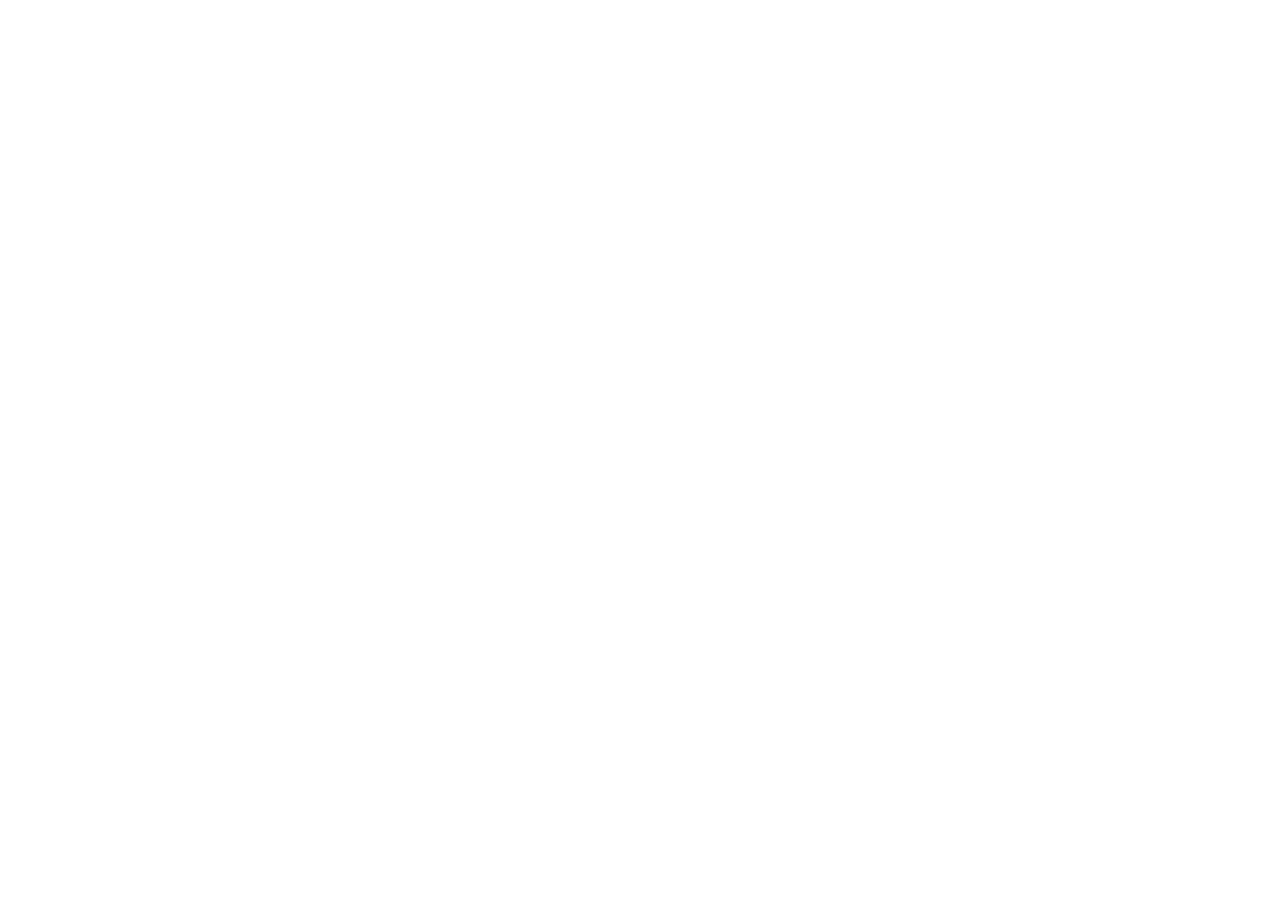
==== checkout.html @ 5d28c281 "first_try(without responsive and login)" ====
<!DOCTYPE html>
<html lang="en">
  <head>
    <meta charset="UTF-8" />
    <meta name="viewport" content="width=device-width, initial-scale=1.0" />

    <!--=============== FLATICON ===============-->
    <link rel="stylesheet" href="" />

    <!--=============== SWIPER CSS ===============-->
    <link rel="stylesheet" href="" />

    <!--=============== CSS ===============-->
    <link rel="stylesheet" href="" />

    <title>Ecommerce Website</title>
  </head>
  <body>
    <!--=============== HEADER ===============-->
    <header class="header"></header>

    <!--=============== MAIN ===============-->
    <main class="main">
      <!--=============== BREADCRUMB ===============-->
      <section class="breadcrumb"></section>

      <!--=============== CHECKOUT ===============-->
      <section class="checkout"></section>

      <!--=============== NEWSLETTER ===============-->
      <section class="newsletter"></section>
    </main>

    <!--=============== FOOTER ===============-->
    <footer class="footer"></footer>

    <!--=============== SWIPER JS ===============-->
    <script src=""></script>

    <!--=============== MAIN JS ===============-->
    <script src=""></script>
  </body>
</html>
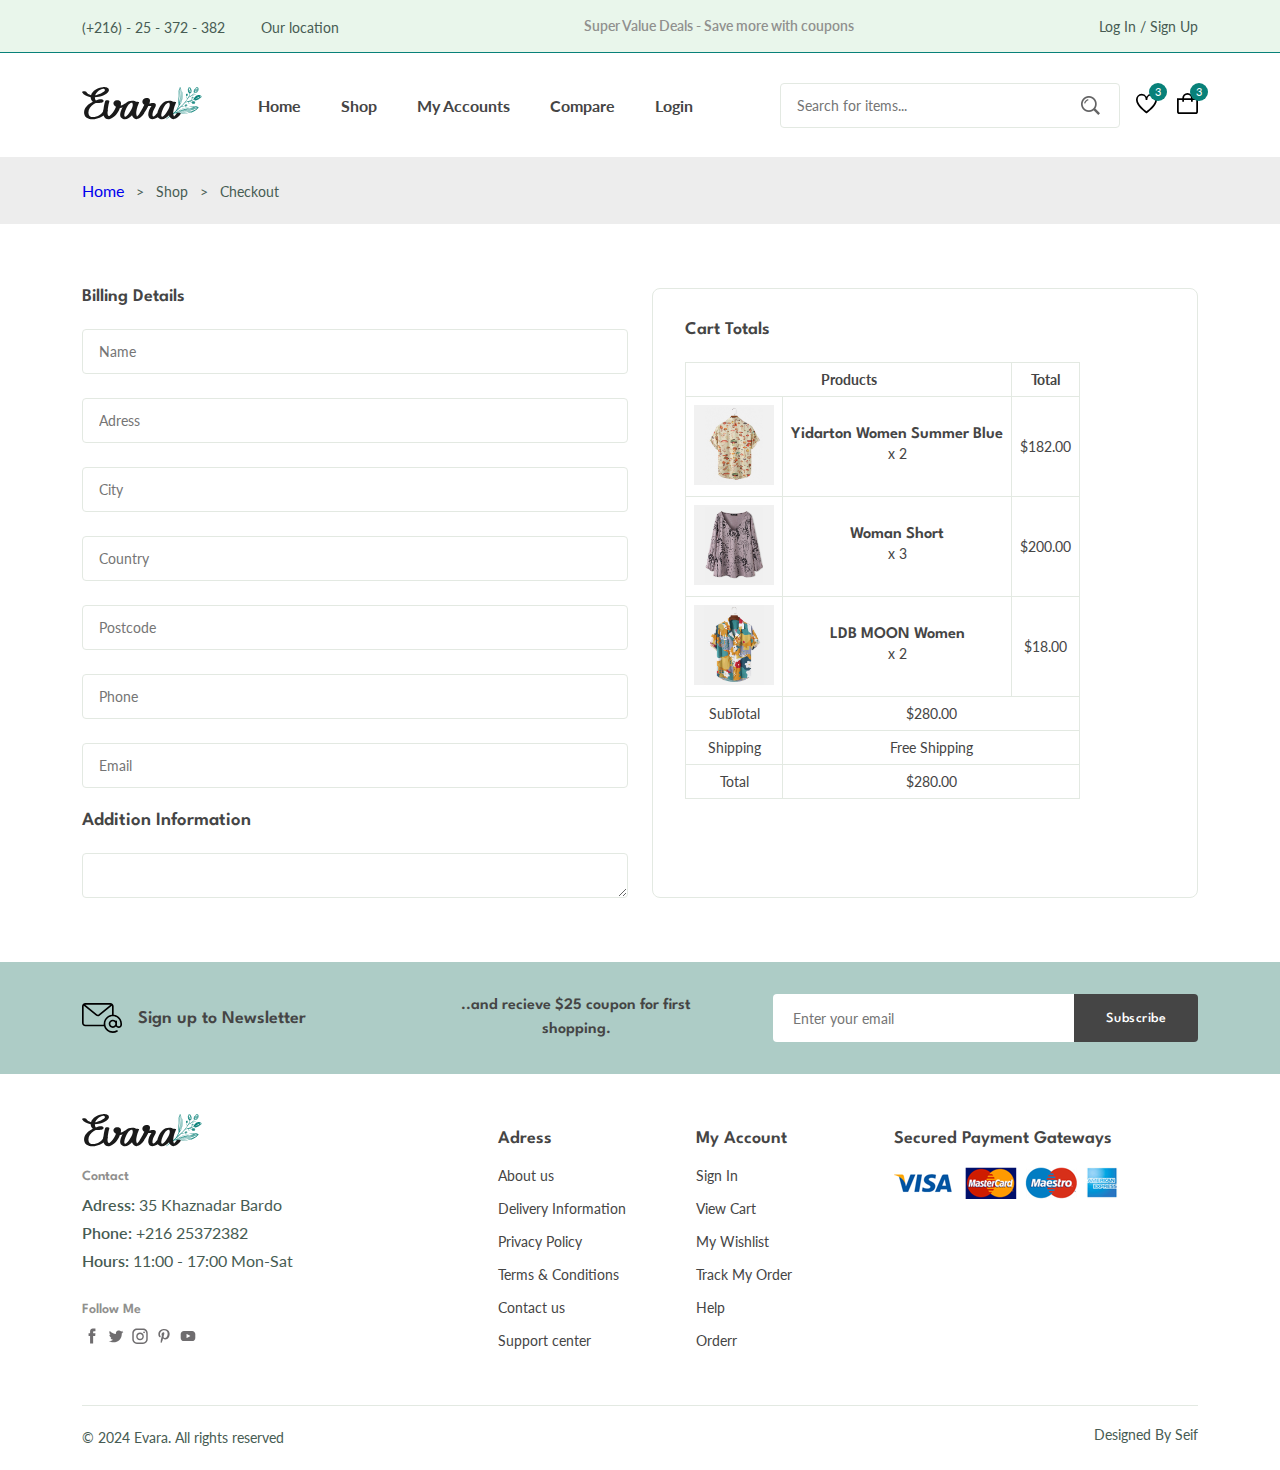
==== commit a98f9d41: "second commit" ====
--- a/checkout.html
+++ b/checkout.html
@@ -5,39 +5,338 @@
     <meta name="viewport" content="width=device-width, initial-scale=1.0" />
 
     <!--=============== FLATICON ===============-->
-    <link rel="stylesheet" href="" />
+    <link rel='stylesheet' href='https://cdn-uicons.flaticon.com/2.6.0/uicons-bold-straight/css/uicons-bold-straight.css'>
 
     <!--=============== SWIPER CSS ===============-->
-    <link rel="stylesheet" href="" />
-
-    <!--=============== CSS ===============-->
-    <link rel="stylesheet" href="" />
+    <link
+      rel="stylesheet"
+      href="https://cdn.jsdelivr.net/npm/swiper@11/swiper-bundle.min.css"
+    />
+
+
+   <!--=============== CSS ===============-->
+   <link rel="stylesheet" href="assets/css/styles.css" />
 
     <title>Ecommerce Website</title>
   </head>
   <body>
     <!--=============== HEADER ===============-->
-    <header class="header"></header>
+    <header class="header">
+      <div class="header__top">
+        <div class="header__container container">
+          <div class="header__contact">
+            <span>(+216) - 25 - 372 - 382 </span>
+            
+            <span> Our location </span>
+          </div>
+          <p class="header__alert-news">
+            Super Value Deals - Save more with coupons
+
+          </p>
+
+          <a href="login-register.html" class="header__top-action">
+            Log In / Sign Up
+          </a>
+        </div>
+      </div>
+
+      <nav class="nav container">
+        <a href="index.html" class="nav__logo">
+          <img src="assets/img/logo.svg" alt="" class="nav__logo-img">
+        </a>
+
+        <div class="nav__menu" id="nav-menu">
+          <ul class="nav__list">
+            <li class="nav__item">
+              <a href="index.html" class="nav__link">Home</a>
+            </li>
+
+            <li class="nav__item">
+              <a href="shop.html" class="nav__link">Shop</a>
+            </li>
+
+            <li class="nav__item">
+              <a href="accounts.html" class="nav__link">My Accounts</a>
+            </li>
+
+            <li class="nav__item">
+              <a href="compare.html" class="nav__link">Compare</a>
+            </li>
+
+            <li class="nav__item">
+              <a href="login-register.html" class="nav__link">Login</a>
+            </li>
+          </ul>
+
+          <div class="header__search">
+            <input type="text"  placeholder="Search for items..."  
+            class="form__input"
+            />
+
+            <button class="search__btn">
+              <img src="assets/img/search.png" alt="">
+
+            </button>
+          </div>
+        </div>
+
+        <div class="header__user-actions">
+          <a href="wishlist.html" class="header__action-btn">
+            <img src="assets/img/icon-heart.svg" alt="">
+            <span class="count">3</span>
+          </a>
+
+          <a href="wishlist.html" class="header__action-btn">
+            <img src="assets/img/icon-cart.svg" alt="">
+            <span class="count">3</span>
+          </a>
+        </div>
+      </nav>
+    </header>
 
     <!--=============== MAIN ===============-->
     <main class="main">
       <!--=============== BREADCRUMB ===============-->
-      <section class="breadcrumb"></section>
+      <section class="breadcrumb">
+        <ul class="breadcrumb__list flex container">
+          <li><a href="index.html" class="breadcrumb__list">Home</a></li>
+          <li><span class="breadcrumb__link">></span></li>
+          <li><span class="breadcrumb__link">Shop</span></li>
+          <li><span class="breadcrumb__link">></span></li>
+          <li><span class="breadcrumb__link">Checkout</span></li>
+        </ul>
+      </section>
 
       <!--=============== CHECKOUT ===============-->
-      <section class="checkout"></section>
+      <section class="checkout section--lg">
+        <div class="checkout__container container grid">
+          <div class="checkout__group">
+            <h3 class="section__title">Billing Details</h3>
+
+            <form action="" class="form grid">
+             <input type="text" placeholder="Name" class="form__input">
+
+             <input type="text" placeholder="Adress" class="form__input">
+
+             <input type="text" placeholder="City"class="form__input">
+
+             <input type="text" placeholder="Country"class="form__input">
+             
+             <input type="text" placeholder="Postcode"class="form__input">
+
+             <input type="text" placeholder="Phone" class="form__input">
+
+             <input type="email" placeholder="Email" class="form__input">
+
+             <h3 class="checkout__titlke">Addition Information</h3>
+
+             <textarea name="" placeholder="Order note" id="" cols="30"
+              rows="10" class="form__input textarea">
+             </textarea>
+            </form>
+          </div>
+
+          <div class="checkout__group">
+            <h3 class="section__title">Cart Totals</h3>
+
+            <table class="order__table">
+              <tr>
+                <th colspan="2">Products</th>
+                <th>Total</th>
+              </tr>
+
+              <tr>
+                <td><img src="assets/img/product-1-2.jpg" 
+                  alt="" 
+                  class="order__img" />
+                </td>
+
+                <td>
+                  <h3 class="table__title">Yidarton Women Summer Blue</h3>
+                    <p class="table__quantity">x 2</p>
+                 
+                </td>
+
+                <td><span class="table__price">$182.00</span></td>
+              </tr>
+
+              <tr>
+                <td><img src="assets/img/product-7-1.jpg" 
+                  alt="" 
+                  class="order__img" />
+                </td>
+
+                <td>
+                  <h3 class="table__title">Woman Short</h3>
+                    <p class="table__quantity">x 3</p>
+                 
+                </td>
+
+                <td><span class="table__price">$200.00</span></td>
+              </tr>
+
+              <tr>
+                <td><img src="assets/img/product-2-1.jpg" 
+                  alt="" 
+                  class="order__img" />
+                </td>
+
+                <td>
+                  <h3 class="table__title">LDB MOON Women</h3>
+                    <p class="table__quantity">x 2</p>
+                 
+                </td>
+
+                <td><span class="table__price">$18.00</span></td>
+              </tr>
+              <tr>
+               <td> <span class="order__subtitle">SubTotal</span></td>
+                <td colspan="2"><span class="table__price">$280.00</span></td>
+              </tr>
+             
+              <tr>
+                <td><span class="order__subtitle">Shipping</span></td>
+                <td colspan="2"><span class="table__price">Free Shipping</span></td>
+              </tr>
+
+              <tr>
+                <td><span class="order__subtitle">Total</span></td>
+                <td colspan="2"><span class="order__grand-total">$280.00</span></td>
+              </tr>
+
+            </table>
+          </div>
+        </div>
+
+      </section>
 
       <!--=============== NEWSLETTER ===============-->
-      <section class="newsletter"></section>
+      <section class="newsletter section ">
+        <div class="newsletter__container container grid">
+          <h3 class="newsletter__title flex">
+            <img src="assets/img/icon-email.svg" 
+            alt="" 
+            class="newsletter__icon"
+            />
+            Sign up to Newsletter
+          </h3>
+
+          <p class="newsletter__description">..and recieve $25 coupon for first shopping.</p>
+        
+          <form action="" class="newsletter__form">
+            <input type="text" placeholder="Enter your email"
+            class="newsletter__input"/>
+            <button type="submit" class="newsletter__btn">Subscribe</button>
+          </form>
+        </div>
+      </section>
+
+    <!--=============== FOOTER ===============-->
+    <footer class="footer container">
+      <div class="footer__container grid">
+        <div class="footer__content">
+          <a href="index.html" class="footer__logo">
+            <img src="assets/img/logo.svg" alt="" class="footer__logo-img">
+          </a>
+
+          <h4 class="footer__subtitle">Contact</h4>
+
+          <p class="footer__description"><span>Adress:</span> 35
+             Khaznadar Bardo</p>
+
+
+             <p class="footer__description"><span>Phone:</span> +216 25372382</p>
+
+              <p class="footer__description"><span>Hours:</span> 11:00 - 17:00 Mon-Sat</p>
+
+              <div class="footer__social">
+                <h4 class="footer__subtitle">Follow Me</h4>
+
+                <div class="footer__social-links flex">
+                  <a href="">
+                    <img src="assets/img/icon-facebook.svg"
+                     alt=""
+                     class="footer__social-icon" 
+                     />
+                  </a>
+
+                  <a href="">
+                    <img src="assets/img/icon-twitter.svg"
+                     alt=""
+                     class="footer__social-icon" 
+                     />
+                  </a>
+
+                  <a href="">
+                    <img src="assets/img/icon-instagram.svg"
+                     alt=""
+                     class="footer__social-icon" 
+                     />
+                  </a>
+
+                  <a href="">
+                    <img src="assets/img/icon-pinterest.svg"
+                     alt=""
+                     class="footer__social-icon" 
+                     />
+                  </a>
+
+                  <a href="">
+                    <img src="assets/img/icon-youtube.svg"
+                     alt=""
+                     class="footer__social-icon" 
+                     />
+                  </a>
+
+
+                </div>
+              </div>
+        </div>
+
+        <div class="footer__content">
+          <h3 class="footer__title">Adress</h3>
+
+          <ul class="footer__links">
+            <li><a href="" class="footer__links">About us</a></li>
+            <li><a href="" class="footer__links">Delivery Information</a></li>
+            <li><a href="" class="footer__links">Privacy Policy</a></li>
+            <li><a href="" class="footer__links">Terms & Conditions</a></li>
+            <li><a href="" class="footer__links">Contact us</a></li>
+            <li><a href="" class="footer__links">Support center</a></li>
+          </ul>
+        </div>
+
+        <div class="footer__content">
+          <h3 class="footer__title">My Account</h3>
+
+          <ul class="footer__links">
+            <li><a href="" class="footer__links">Sign In</a></li>
+            <li><a href="" class="footer__links">View Cart</a></li>
+            <li><a href="" class="footer__links">My Wishlist</a></li>
+            <li><a href="" class="footer__links">Track My Order</a></li>
+            <li><a href="" class="footer__links">Help</a></li>
+            <li><a href="" class="footer__links">Orderr</a></li>
+          </ul>
+        </div>
+
+        <div class="footer__content">
+          <h3 class="footer__title">Secured Payment Gateways</h3>
+
+          <img src="assets/img/payment-method.png" alt="" class="payment__img">
+        </div>
+      </div>
+
+      <div class="footer__bottom">
+        <p class="copyright">&copy; 2024 Evara. All rights reserved</p>
+        <span class="designer">Designed By Seif</span>
+      </div>
+    </footer>
     </main>
 
-    <!--=============== FOOTER ===============-->
-    <footer class="footer"></footer>
-
-    <!--=============== SWIPER JS ===============-->
-    <script src=""></script>
-
-    <!--=============== MAIN JS ===============-->
-    <script src=""></script>
+     <!--=============== SWIPER JS ===============-->
+     <script src="https://cdn.jsdelivr.net/npm/swiper@11/swiper-bundle.min.js"></script>
+
+     <!--=============== MAIN JS ===============-->
+     <script src="assets/js/main.js"></script>
   </body>
 </html>
--- a/assets/css/styles.css
+++ b/assets/css/styles.css
@@ -0,0 +1,1418 @@
+/*=============== GOOGLE FONTS ===============*/
+@import url('https://fonts.googleapis.com/css2?family=Lato:wght@400;700&family=Spartan:wght@400;500;600;700&display=swap');
+@import url('https://cdn-uicons.flaticon.com/2.6.0/uicons-solid-rounded/css/uicons-solid-rounded.css');
+@import url('https://cdn-uicons.flaticon.com/2.6.0/uicons-regular-rounded/css/uicons-regular-rounded.css');
+@import url('https://cdn-uicons.flaticon.com/2.6.0/uicons-regular-rounded/css/uicons-regular-rounded.css');
+@import url('https://cdn-uicons.flaticon.com/2.6.0/uicons-regular-straight/css/uicons-regular-straight.css');
+/*=============== VARIABLES CSS ===============*/
+:root {
+  --header-height: 4rem;
+
+  /*========== Colors ==========*/
+  /* Color mode HSL(hue, saturation, lightness) */
+  --first-color: hsl(176, 88%, 27%);
+  --first-color-alt: hsl(129 , 44% , 94%);
+  --second-color: hsl(34, 94% , 87%);
+  --title-color: hsl(0, 0% , 27%);
+  --text-color: hsl(154, 13% , 32%);
+  --text-color-light: hsl(60, 1% , 56%);
+  --body-color: hsl(0, 0% , 100%);
+  --container-color: hsl(0, 0% , 93%);
+  --border-color: hsl(129, 36% , 85%);
+  --border-color-alt: hsl(113, 15% , 90%);
+
+  /*========== Font and typography ==========*/
+  /* .5rem = 8px | 1rem = 16px ... */
+  --body-font: 'Lato', sans-serif ;
+  --second-font: 'Spartan', sans-serif ;
+  --big-font-size: 3.5rem;
+  --h1-font-size: 2.75rem;
+  --h2-font-size: 2rem;
+  --h3-font-size: 1.75rem;
+  --h4-font-size: 1.375rem;
+  --large-font-size: 1.125rem;
+  --normal-font-size: 1rem;
+  --small-font-size: 0.875rem;
+  --smaller-font-size: 0.75rem;
+  --tiny-font-size: 0.6875rem;
+
+  /*========== Font weight ==========*/
+  --weight-400: 400;
+  --weight-500: 500;
+  --weight-600: 600;
+  --weight-700: 700;
+
+  /*========== Transition ==========*/
+  --transition: cubic-bezier(0, 0, 0.05, 1);
+}
+
+/* Responsive typography */
+@media screen and (max-width: 1200px) {
+  :root {
+    --big-font-size: 2.25rem ;
+    --h1-font-size: 2rem;
+    --h2-font-size: 1.375rem;
+    --h3-font-size: 1.25rem;
+    --h4-font-size: 1.125rem;
+    --large-font-size: 1rem;
+    --normal-font-size: 0.9375rem ;
+    --small-font-size: 0.8125rem;
+    --smaller-font-size: 0.6875rem;
+    --tiny-font-size: 0.625rem;
+  }
+}
+
+/*=============== BASE ===============*/
+* {
+  margin: 0;
+  padding: 0;
+  box-sizing: border-box;
+}
+
+input,
+textarea,
+body {
+  color: var(--text-color);
+  font-family: var(--body-font);
+  font-size: var(--normal-font-size);
+  font-weight: var(--weight-400);
+
+}
+body{
+  background-color: var(--body-color);
+
+}
+
+h1,h2,h3,h4{
+  font-family: var(--second-font);
+  color: var(--title-color);
+  font-weight: var(--weight-600);
+}
+
+ul{
+  list-style: none;
+}
+
+a{
+  text-decoration: none;
+}
+p{
+  line-height: 1.5rem;
+}
+
+img{
+  max-width: 100%;
+}
+
+button,
+textarea,
+input{
+  background-color: transparent;
+  border: none;
+  outline: none;
+}
+table{
+  width: auto;
+  border-collapse: collapse;
+}
+
+/*=============== REUSABLE CSS CLASSES ===============*/
+.container{
+  
+  max-width: 1320px;
+  margin-inline: auto;
+  padding-inline: .75rem;
+}
+
+.grid{
+  display: grid;
+  gap: 1.5rem;
+}
+
+.section {
+  padding-block: 2rem;
+}
+
+.section__title {
+  font-size: var(--h4-font-size);
+  margin-bottom: 1.5rem;
+}
+
+.section__title span {
+  color: var(--first-color);
+}
+
+.section--lg{
+  padding-block: 4rem;
+}
+
+
+.form__input{
+  border: 1px solid var(--border-color-alt);
+  padding-inline: 1rem;
+  height: 45px;
+  border-radius: .25rem;
+  font-size: var(--small-font-size);
+}
+
+.flex{
+  display: flex;
+  align-items: center;
+  column-gap: .5rem;
+}
+
+.new__price{
+  color: var(--first-color);
+  font-weight: var(--weight-600);
+}
+
+.old__price{
+  color: var(--text-color-light);
+  font-size: var(--small-font-size);
+  text-decoration: line-through;
+}
+/*=============== HEADER & NAV ===============*/
+.header__top{
+  background-color: var(--first-color-alt);
+  border-bottom: 1px solid var(--first-color);
+  padding-block: 0.875rem;
+}
+.header__container{
+  display: flex;
+  align-items: center;
+  justify-content: space-between;
+
+}
+.header__contact span:first-child{
+  margin-right: 2rem;
+}
+
+.header__contact span,
+.header__alert-news,
+.header__top-action {
+  font-size: var(--small-font-size);
+}
+
+.header__alert-news{
+  color: var(--text-color-light);
+  font-weight: var(--weight-600);
+}
+
+.header__top-action{
+  color: var(--text-color);
+}
+
+.nav,
+.nav__menu,
+.nav__list,
+.header__user-actions{
+  display: flex;
+  align-items: center;
+}
+
+.nav{
+
+  height: calc(var(--header-height) + 2.5rem);
+  justify-content: space-between;
+  column-gap: 1rem;
+}
+
+.nav__logo-img {
+  width: 120px;
+}
+
+.nav__menu {
+  
+  flex-grow: 1;
+  margin-left: 2.5rem;
+}
+
+.nav__list {
+  column-gap: 2.5rem;
+  margin-right: auto;
+}
+
+.nav__link {
+  color: var(--title-color);
+  font-weight: var(--weight-700);
+  transition: all 0.2s var(--transition);
+}
+
+.header__search {
+  width: 340px;
+  position: relative;
+}
+
+.header__search .form__input {
+ 
+  width: 100%;
+}
+
+.search__btn {
+  position: absolute;
+  top: 24%;
+  right: 1.25rem;
+  cursor: pointer;
+}
+
+.header__user-actions{
+  column-gap: 1.25rem;
+}
+
+.header__action-btn{
+  position: relative;
+}
+
+.header__action-btn img {
+  width: 21px;
+}
+
+.header__action-btn .count{
+  position: absolute;
+  top: -0.6rem;
+  right: -0.6rem;
+  background-color: var(--first-color);
+  color: var(--body-color);
+  height: 18px;
+  width: 18px;
+  line-height: 18px;
+  border-radius: 50%;
+  text-align: center;
+  font-size: var(--tiny-font-size);
+}
+.nav__menu-top,
+.nav__toggle{
+  display: none;
+}
+/* Active link */
+.active-link,
+.nav__link:hover{
+  color: var(--first-color);
+}
+
+/*=============== HOME ===============*/
+.home__container {
+  grid-template-columns: 5fr 7fr;
+  align-items: center;
+
+}
+
+.home__subtitle,
+.home__description {
+  font-size: var(--large-font-size);
+}
+
+.home__subtitle{
+  font-family: var(--second-color);
+  font-weight: var(--weight-600);
+  margin-bottom: 1rem;
+  display: block;
+}
+
+.home__title{
+  font-size: var(--h1-font-size);
+  font-weight: var(--weight-700);
+  line-height: 1.4;
+}
+
+.home__title span{
+  color: var(--first-color);
+  font-size: var(--big-font-size);
+}
+
+.home__description{
+  margin-block: .5rem 2rem;
+
+}
+
+.home__img {
+  justify-self: flex-end;
+}
+
+/*=============== BUTTONS ===============*/
+.btn{
+  display: inline-block;
+  background-color: var(--first-color);
+  border: 2px solid var(--first-color);
+  color: var(--body-color);
+  padding-inline: 1.75rem;
+  height: 49px;
+  line-height: 49px;
+  border-radius: .25rem;
+  font-family: var(--second-font);
+  font-size: var(--small-font-size);
+  font-weight: var(--weight-700);
+  transition: all 0.4s var(--transition);
+}
+
+.btn:hover{
+  background-color: transparent;
+  color: var(--first-color);
+}
+
+.btn--md,
+.btn--sm{
+  font-family: var(--body-font);
+}
+.btn--md{
+  font-family: var(--body-font);
+  height: 45px;
+  line-height: 42px;
+}
+
+.btn--sm{
+  height: 40px;
+  line-height: 36px ;
+}
+/*=============== CATEGORIES ===============*/
+.categories{
+  overflow: hidden;
+}
+.category__item{
+  text-align: center;
+  border: 1px solid var(--border-color);
+  padding: 0.625rem .625rem 1.25rem;
+  border-radius: 1.25rem;
+}
+
+.category__img{
+  border-radius: 0.75rem;
+  margin-bottom: 1.25rem;
+}
+
+.category__title{
+  color: var(--text-color);
+  font-size: var(--small-font-size);
+}
+/* Swiper class */
+.swiper {
+  overflow: initial;
+}
+
+.swiper-button-next::after,
+.swiper-button-prev::after {
+  content: '';
+
+
+}
+.swiper-button-next,
+.swiper-button-prev{
+ top: -1.875rem;
+ background-color: var(--first-color-alt);
+ border: 1px solid var(--border-color);
+ width: 30px;
+ height: 30px;
+ border-radius: 50%;
+ color: var(--first-color);
+ font-size: var(--tiny-font-size);
+}
+
+.swiper-button-prev{
+  left: initial;
+  right: 2.5rem;
+}
+
+.swiper-button-next{
+  right: 0;
+}
+/*=============== PRODUCTS ===============*/
+.tab__btns {
+  display: flex;
+  column-gap: 0.75rem;
+  margin-bottom: 2rem;
+}
+
+.tab__btn{
+  background-color: var(--container-color);
+  color: var(--title-color);
+  padding: 1rem 1.25rem 0.875rem;
+  border-radius: 0.25rem;
+  font-family: var(--second-color);
+  font-size: var(--small-font-size);
+  font-weight: var(--weight-600);
+  cursor: pointer;
+}
+
+.products__container{
+  grid-template-columns: repeat(4, 1fr);
+}
+
+.product__item{
+  border: 1px solid var(--border-color);
+  border-radius: 1.5rem;
+  transition: all 0.2s var(--transition);
+}
+
+.product__banner{
+  padding: 0.625rem 0.75rem 0.75rem;
+}
+
+
+.product__banner,
+.product__images{
+  position: relative;
+}
+
+.product__images{
+  display: block;
+  overflow: hidden;
+  border-radius: 1.25rem;
+}
+
+.product__img{
+  vertical-align: middle;
+  transition: all 1.5s var(--transition);
+}
+.product__item:hover .product__img {
+  transform: scale(1.1);
+}
+
+.product__img.hover{
+  position: absolute;
+  top: 0;
+  left: 0;
+}
+
+.product__actions{
+  position: absolute;
+  top: 50%;
+  left: 50%;
+  transform: translate(-50%, -50%);
+  display: flex;
+  column-gap: 0.5rem;
+  transition: all .2s var(--transition);
+}
+
+.action__btn {
+  width: 40px;
+  height: 40px;
+  line-height: 42px;
+  text-align: center;
+  border-radius: 50%;
+  background-color: var(--second-color);
+  border: 1px solid var(--border-color);
+  color: var(--text-color);
+  font-size: var(--small-font-size);
+  position: relative;
+}
+
+.action__btn::before,
+.action__btn::after{
+  position: absolute;
+  left: 50%;
+  transform: translateX(-50%);
+  transition: all .3s cubic-bezier(0.71, 1.7, 0.77, 1.24);
+}
+
+.action__btn::before{
+  content: '';
+  top: -2px;
+  border: .5rem solid transparent;
+  border-top-color: var(--first-color);
+}
+
+.action__btn::after{
+  content: attr(aria-label);
+  bottom: 100%;
+  background-color: var(--first-color);
+  color: var(--body-color);
+  font-size: var(--tiny-font-size);
+  white-space: nowrap;
+  padding-inline: 0.625rem;
+  border-radius: 0.25rem;
+  line-height: 2.58;
+}
+
+.product__badge{
+  position: absolute;
+  left: 1.25rem;
+  top: 1.25rem;
+  background-color: var(--first-color);
+  color: var(--body-color);
+  padding: .25rem .625rem;
+  border-radius: 2.5rem;
+  font-size: var(--tiny-font-size);
+
+}
+
+.product__badge.light-pink{
+  background-color: hsl(341, 100%, 73%);
+}
+
+.product__badge.light-green{
+  background-color: hsl(155, 20%, 67%);
+}
+
+.product__badge.light-orange{
+  background-color: hsl(24, 100%, 73%);
+}
+
+.product__badge.light-blue{
+  background-color: hsl(202, 53%, 76%);
+}
+
+.product__content{
+  padding: 0 1.25rem 1.125;
+  position: relative;
+
+}
+
+.product__category {
+  color: var(--text-color-light);
+  font-size: var(--smaller-font-size);
+}
+
+.product__title{
+  font-size: var(--normal-font-size);
+  margin-block: 0.75rem 0.5rem;
+}
+
+.product__rating{
+  color: hsl(42, 100%, 50%);
+  font-size: var(--smaller-font-size);
+  margin-bottom: 0.75rem;
+
+}
+
+.product__price .new__price{
+  font-size: var(--large-font-size);
+}
+
+.cart__btn{
+  position: absolute;
+  bottom: 1.6rem;
+  right: 1.25rem;
+}
+/* Active Tab */
+.tab__btn.active-tab{
+  color: var(--first-color);
+  background-color: var(--second-color);
+}
+
+.tab__item:not(.active-tab){
+  display: none;
+}
+/* Product Hover */
+
+.product__img.hover,
+.product__actions,
+.action__btn::before,
+.action__btn::after,
+.product__item:hover .product__img.default{
+  opacity: 0;
+}
+
+.product__item:hover{
+  box-shadow: 0 0 10px hsla(0, 0%, 0%, 0.1);
+}
+.product__item:hover .product__img.hover,
+.product__item:hover .product__actions,
+.action__btn:hover::before,
+.action__btn:hover::after{
+  opacity: 1;
+}
+
+action__btn:hover::before,
+.action__btn:hover::after {
+  transform: translateX(-50%) translateY(-0.5rem);
+
+}
+
+.action__btn:hover{
+  background-color: var(--first-color);
+  border-color: var(--first-color);
+  color: var(--body-color);
+}
+
+/*=============== DEALS ===============*/
+.deals__container{
+  grid-template-columns: repeat(2,1fr);
+}
+
+.deals__item:nth-child(1){
+  background-image: url(../img/deals-1.jpg);
+}
+
+.deals__item:nth-child(2){
+  background-image: url(../img/deals-2.png);
+}
+
+.deals__item{
+  padding: 3rem;
+  background-size: cover;
+  background-position: center;
+  display: flex;
+  flex-direction: column;
+  row-gap: 1.5rem;
+}
+
+.deals__brand{
+  color: var(--first-color);
+  font-size: var(--h3-font-size);
+  margin-bottom: .25rem;
+}
+
+.deals__category{
+  font-family: var(--second-font);
+  font-size: var(--small-font-size);
+
+}
+
+.deals__title{
+  max-width: 240px;
+  font-size: var(--large-font-size);
+  font-weight: var(--weight-400);
+  line-height: 1.3;
+}
+
+.deals__price .new__price,
+.deals__price .old__price{
+font-size: var(--large-font-size);
+}
+
+.deals__price .new__price{
+  color: hsl(352, 100%, 60%);
+}
+
+.deals__countdown-text{
+  margin-bottom: 0.25rem;
+}
+
+.countdown{
+  display: flex;
+  column-gap: 1.5rem;
+}
+
+.countdown__amount{
+  position: relative;
+}
+
+
+.countdown__period{
+  background-color: var(--first-color);
+  color: var(--body-color);
+  width: 60px;
+  height: 50px;
+  line-height: 50px;
+  text-align: center;
+  border-radius: .25rem;
+  font-size: var(--large-font-size);
+  font-weight: var(--weight-600);
+  margin-bottom: .5rem;
+}
+.countdown__amount::after{
+  right: -30%;
+  top: 14%;
+}
+
+.unit{
+  font-size: var(--small-font-size);
+  text-align: center;
+  display: block;
+
+}
+
+.deals__btn .btn{
+  background-color: transparent;
+  color: var(--first-color);
+}
+
+/*=============== NEW ARRIVALS ===============*/
+ .new__arrivals{
+  overflow: hidden;
+ }
+/*=============== SHOWCASE ===============*/
+.showcase__container{
+  grid-template-columns: repeat(4,1fr);
+}
+.showcase__wrapper .section__title{
+  font-size: var(--normal-font-size);
+  border-bottom: 1px solid var(--border-color-alt);
+  padding-bottom: .75rem;
+  margin-bottom: 2rem;
+  position: relative;
+
+}
+
+.showcase__wrapper .section__title::before{
+  content: '';
+  position: absolute;
+  left: 0;
+  bottom: -1.3px;
+  width: 50px;
+  height: 2px;
+  background-color: var(--first-color) ;
+}
+
+.showcase__item {
+  display: flex;
+  align-items: center;
+  column-gap: 1.5rem;
+}
+
+.showcase__item:not(:last-child) {
+  margin-bottom: 1.5rem;
+}
+
+.showcase__img{
+  width: 86px;
+}
+
+.showcase__content{
+  width: calc(100%  - 110px);
+}
+
+.showcase__title{
+  font-size: var(--small-font-size);
+  font-size: var(--weight-500);
+  white-space:nowrap;
+  overflow: hidden;
+  text-overflow: ellipsis;
+  margin-bottom: 0.5rem;
+}
+/*=============== NEWSLETTER ===============*/
+.newsletter__container {
+  grid-template-columns: repeat(2,3.5fr) 5fr;
+  align-items: center;
+  column-gap: 3rem;
+}
+.newsletter{
+  background-color: hsl(168, 23%, 74%)
+}
+.home__newsletter{
+  margin-top: 2rem;
+}
+.newsletter__title{
+  column-gap: 1rem;
+  font-size: var(--large-font-size);
+}
+.newsletter__icon{
+  width:  40px;
+}
+
+.newsletter__description{
+  color: var(--title-color);
+  font-family: var(--second-font);
+  font-weight: var(--small-font-size);
+  font-weight: var(--weight-600);
+  text-align: center;
+}
+
+.newsletter__form{
+  display: flex;
+}
+
+.newsletter__input,
+.newsletter__btn{
+font-size: var(--small-font-size);
+}
+.newsletter__input{
+  background-color: var(--body-color);
+  padding-inline: 1.25rem;
+  width: 100%;
+  height: 48px;
+  border-radius: 0.25rem 0 0 0.25rem;
+}
+.newsletter__btn {
+background-color: var(--title-color);
+color: var(--body-color);
+padding-inline: 2rem;
+border-radius: 0 0.25rem 0.25rem 0 ;
+font-family: var(--second-font);
+font-weight: var(--weight-500);
+letter-spacing: 0.5px;
+cursor: pointer;
+transition: all 0.3s var(--transition);
+}
+
+.newsletter__btn:hover{
+  background-color: var(--first-color);
+}
+/*=============== FOOTER ===============*/
+ .footer__container{
+  grid-template-columns: 4.5fr repeat(2,2fr) 3.5fr;
+  padding-block: 2.5rem;
+ }
+ .footer__logo-img{
+  width: 120px;
+ }
+ .footer__subtitle{
+  color: var(--text-color-light);
+  font-size: var(--small-font-size);
+  margin-block: 1.25rem 0.625rem;
+ }
+
+ .footer__description{
+  margin-bottom: 0.25rem;
+ }
+
+ .footer__description span{
+  font-weight: var(--weight-600);
+ }
+
+ .footer__social .footer__subtitle{
+  margin-top: 1.875rem;
+ }
+
+ .footer__social-links{
+  column-gap: 0.25rem;
+ }
+ 
+ .footer__social-icon{
+  width: 20px;
+  opacity: 0.7;
+ }
+
+ .footer__title{
+  font-size: var(--large-font-size);
+  margin-block: 1rem 1.25rem;
+
+ }
+
+ .footer__links{
+  color: var(--title-color);
+  font-size: var(--small-font-size);
+  margin-bottom: 1rem;
+  display: block;
+  transition: all .3s var(--transition);
+ }
+
+ .footer__link:hover{
+  color: var(--first-color);
+  margin-left: 0.25rem;
+ }
+
+ .footer__bottom{
+  display: flex;
+  justify-content: space-between;
+  padding-block: 1.25rem;
+  border-top: 1px solid var(--border-color-alt);
+ }
+
+ .copyright,
+ .designer{
+  color: var(--text-color);
+  font-size: var(--small-font-size);
+ }
+/*=============== BREADCRUMBS ===============*/
+.breadcrumb{
+  background-color: var(--container-color);
+  padding-block: 1.5rem;
+}
+
+.breadcrumb__list {
+  column-gap: .75rem;
+}
+
+.breadcrumb__link{
+  color: var(--text-color);
+  font-size: var(--small-font-size);
+}
+/*=============== SHOP ===============*/
+.total__products{
+  margin-bottom: 2.5rem;
+}
+
+.total__products span{
+  color: var(--first-color);
+  font-weight: var(--weight-600);
+}
+
+.pagination{
+  display: flex;
+  column-gap: 0.625rem;
+  margin-top: 2.75rem;
+}
+
+.pagination__link{
+  display: inline-block;
+  width: 34px;
+  height: 34px;
+  line-height: 34px;
+  text-align: center;
+  border-radius: 0.25rem;
+  color: var(--text-color);
+  font-size: var(--small-font-size);
+  font-weight: var(--weight-700);
+  transition: all 0.15s var(--transition);
+
+}
+
+.pagination__link.active,
+.pagination__link:hover{
+  background-color: var(--first-color);
+  color: var(--body-color);
+}
+
+.pagination__link.icon{
+  border-top-right-radius: 50%;
+  border-bottom-right-radius: 50%;
+}
+/*=============== DETAILS ===============*/
+.details__container{
+  grid-template-columns: 5.5fr 6.5fr;
+}
+.details_small-images{
+  grid-template-columns: repeat(4, 1fr);
+  column-gap: .625rem;
+}
+
+.details__img{
+  margin-bottom: 0.5rem;
+}
+
+
+.details__small-img{
+  cursor: pointer;
+}
+
+.details__title{
+  font-size: var(--h2-font-size);
+
+}
+
+.details__brand{
+  font-size: var(--small-font-size);
+  margin-block: 1rem;
+}
+
+.details__brand span{
+  color: var(--first-color);
+}
+
+.details__price{
+  border-top: 1px solid var(--border-color);
+  border-bottom: 1px solid var(--border-color-alt);
+  padding-block: 1rem;
+  column-gap: 1rem;
+
+}
+
+.details__price .new__price{
+font-size: var(--h2-font-size);
+}
+
+.details__price .old__price{
+  font-size: var(--normal-font-size);
+  font-weight: var(--weight-500);
+}
+
+.short__description{
+  margin-block: 1rem 2rem;
+}
+
+.list__item,
+.meta__list{
+  font-size: var(--small-font-size);
+  margin-bottom: 0.75rem;
+}
+
+
+
+.details__color,
+.details__size{
+  column-gap: .75rem;
+}
+
+.details__color{
+  margin-block: 2rem 1.5rem;
+}
+
+.details__size{
+  margin-bottom: 2.5rem;
+}
+
+.details__color-title,
+.details__size-title{
+  font-size: var(--small-font-size);
+  font-weight: var(--weight-600);
+}
+
+.color__list,
+.size__list{
+  display: flex;
+  column-gap: 0.25rem;
+}
+.color__link{
+  width: 26px;
+  height: 26px;
+  border-radius: 50%;
+  display: block;
+}
+
+.size__link{
+  border: 1px solid var(--border-color-alt);
+  padding: .375rem 0.75rem 0.5rem;
+  color: var(--text-color);
+  font-size: var(--small-font-size);
+}
+
+.size-active{
+  background-color: var(--first-color);
+  color: var(--body-color);
+}
+
+.details__action{
+  display: flex;
+  column-gap: .375rem;
+  margin-bottom: 3.25rem;
+}
+
+.quantity,
+.details__action-btn{
+  border: 1px solid var(--small-font-size);
+}
+
+.quantity{
+  max-width: 80px;
+  padding-block: .5rem;
+  padding-inline: 1rem 0.5rem;
+  border-radius: 0.25rem ;
+}
+
+.details__action-btn{
+  color: var(--text-color);
+  line-height: 40px;
+  padding-inline: 0.75rem;
+}
+.details__meta{
+  border-top: 1px solid var(--border-color-alt);
+  padding-top: 1rem;
+}
+
+/*=============== DETAILS INFO & REVIEWS ===============*/
+.detail__tabs{
+  display: flex;
+  column-gap: 1.75rem;
+  margin-bottom: 3rem;
+
+}
+
+.detail__tab{
+  font-family: var(--second-font);
+  font-size: var(--large-font-size);
+  font-weight: var(--weight-600);
+  cursor: pointer;
+}
+
+.detail__tab.active-tab{
+  color: var(--first-color);
+}
+
+.details__tab-content:not(.active-tab){
+  display: none;
+}
+
+.info__table tr th,
+.info__table tr td{
+  border: 1px solid var(--border-color-alt);
+  padding:  0.625rem 1.25rem;
+}
+
+.info__table tr th {
+  font-weight: var(--weight-500);
+  text-align: left;
+}
+
+.info__table tr td{
+  color: var(--text-color-light);
+}
+
+.reviews__container{
+  padding-bottom: 3rem;
+  row-gap: 1.25rem;
+
+}
+
+.review__single{
+  border-bottom: 1px solid var(--border-color-alt);
+  padding-bottom: 1.25rem;
+  display: flex;
+  align-items: flex-start;
+  column-gap: 1.5rem;
+}
+
+.review__single:last-child{
+  padding-bottom: 3rem;
+}
+
+.review__img{
+  width: 70px;
+  border-radius: 50%;
+  margin-bottom: 0.5rem;
+
+}
+.review__title{
+  font-size: var(--tiny-font-size);
+}
+
+.review__data{
+  width: calc(100% - 94px);
+}
+
+.review__description{
+  margin-bottom: 0.5rem;
+}
+
+.review__rating{
+  color: hsl(42, 100%, 50%);
+}
+
+.review__rating,
+.review__date{
+  font-size: var(--small-font-size);
+}
+
+.review__form-title{
+  font-size: var(--large-font-size);
+  margin-bottom: 1rem;
+}
+
+.rate__product{
+  margin-bottom: 2rem;
+}
+/*=============== CART ===============*/
+
+/*=============== CART OTHERS ===============*/
+
+/*=============== WISHLIST ===============*/
+
+/*=============== CHECKOUT ===============*/
+.checkout__container{
+  grid-template-columns: repeat(2, 1fr);
+}
+
+.checkout__group:nth-child(2){
+  border: 1px solid var(--border-color-alt);
+  padding: 2rem;
+  border-radius: 0.5rem;
+}
+
+.checkout__group .section__title{
+  font-size: var(--large-font-size);
+}
+
+.checkout__title{
+  font-size: var(--small-font-size);
+}
+
+.order__table tr th,
+.order__table tr td{
+  border: 1px solid var(--border-color-alt);
+  padding: 0.5rem;
+  text-align: center;
+}
+
+.order__table{
+  color: var(--title-color);
+  font-size: var(--small-font-size);
+}
+
+.order__img{
+  width: 80px;
+}
+
+.table__quantity,
+.order__subtitle{
+  font-size: var(--small-font-size);
+}
+/*=============== COMPARE ===============*/
+
+/*=============== LOGIN & REGISTER ===============*/
+.login-register__container {
+  grid-template-columns: repeat(2, 1fr);
+  align-items: flex-start;
+}
+
+.login,
+.register{
+  border: 1px solid var(--border-color-alt);
+  padding: 2rem;
+  border-radius: 0.5rem;
+}
+/*=============== ACCOUNTS ===============*/
+
+/*=============== BREAKPOINTS ===============*/
+/* For large devices */
+@media screen and (max-width: 1400px) {
+  .container {
+    max-width: 1140px;
+
+  }
+
+  .products__container,
+  .showcase__container{
+    grid-template-columns: repeat(3, 1fr);
+  }
+}
+
+@media screen and (max-width: 1200px) {
+  .container {
+    max-width: 960px;
+
+  }
+
+  .header__top{
+    display: none;
+  }
+
+  .nav {
+    height: calc(var(--header-height) + 1.5rem);
+  }
+
+  .nav__logo-img{
+    width: 120px;
+  }
+
+  .nav__menu {
+    position: fixed;
+    right: -100%;
+    top: 0;
+    max-width: 400px;
+    width: 100%;
+    height: 100%;
+    padding: 1.25rem 2rem;
+    background-color: var(--body-color);
+    z-index: 100;
+    flex-direction: column;
+    align-items: flex-start;
+    row-gap: 2rem;
+    box-shadow: 0 0 15px hsla(0, 0%, 0%, 0.1);
+    transition: right 0.3s ease;
+  }
+  
+  .show-menu {
+    right: 0;
+  }
+  
+ 
+  .nav__list{
+    order: 1;
+    flex-direction: column;
+    align-items: flex-start;
+    row-gap: 1.5rem;
+  }
+
+  .nav__link{
+    font-size: var(--large-font-size);
+  }
+
+  .header__search .form__input{
+    border-color: var(--first-color) ;
+  }
+
+  .nav__menu-top,
+  .nav__toggle {
+    display: flex;
+  }
+
+.nav__menu-top{
+  align-items: center;
+  justify-content: space-between;
+  width: 100%;
+  margin-bottom: 1.25rem;
+}
+.nav__menu-logo img{
+  width: 100px;
+
+}
+
+
+
+
+
+
+.detail__brand{
+  margin-block: 0.75rem;
+
+}
+.details__price{
+  padding-block: 0.75rem;
+}
+.short__description{
+  margin-bottom: 1.5rem;
+}
+
+.details__color{
+  margin-block: 1.75rem 1.25rem ;
+}
+
+.details__size{
+  margin-bottom: 2.25rem;
+}
+
+.color__link{
+  width: 22px;
+  height: 22px;
+}
+
+.size__link{
+  padding: 0.375rem 0.625rem;
+}
+
+.details__action{
+  margin-bottom: 2.75rem;
+}
+
+.nav__close{
+  font-size: var(--h2-font-size);
+  line-height: 1rem;
+}
+.header__action-btn img {
+  width: 21px;
+}
+.home__container{
+  grid-template-columns:  5.5fr 6.5fr;
+ }
+ 
+ .header__action-btn img{
+  width: 21px;
+}
+
+
+.countdown{
+  column-gap: 1rem;
+}
+
+.count{
+  width: 36px;
+  height: 36px;
+  line-height: 36px;
+}
+
+.countdown__amount::after{
+  right: -30%;
+  top: 14%;
+}
+.swiper-button-next,
+.swiper-button-prev{
+  top: -28%;
+  width: 26px;
+  height: 26px;
+}
+.swiper-button-prev{
+  right: 36px;
+}
+.account__tab{
+  padding: 0.75rem 1rem;
+}
+.checkout__group:nth-child(2){
+  padding: 1.5rem;
+
+}
+
+}
+
+/* For medium devices */
+@media screen and (max-width: 992px) {
+}
+
+@media screen and (max-width: 768px) {
+}
+
+/* For small devices */
+@media screen and (max-width: 576px) {
+}
+
+@media screen and (max-width: 350px) {
+}
